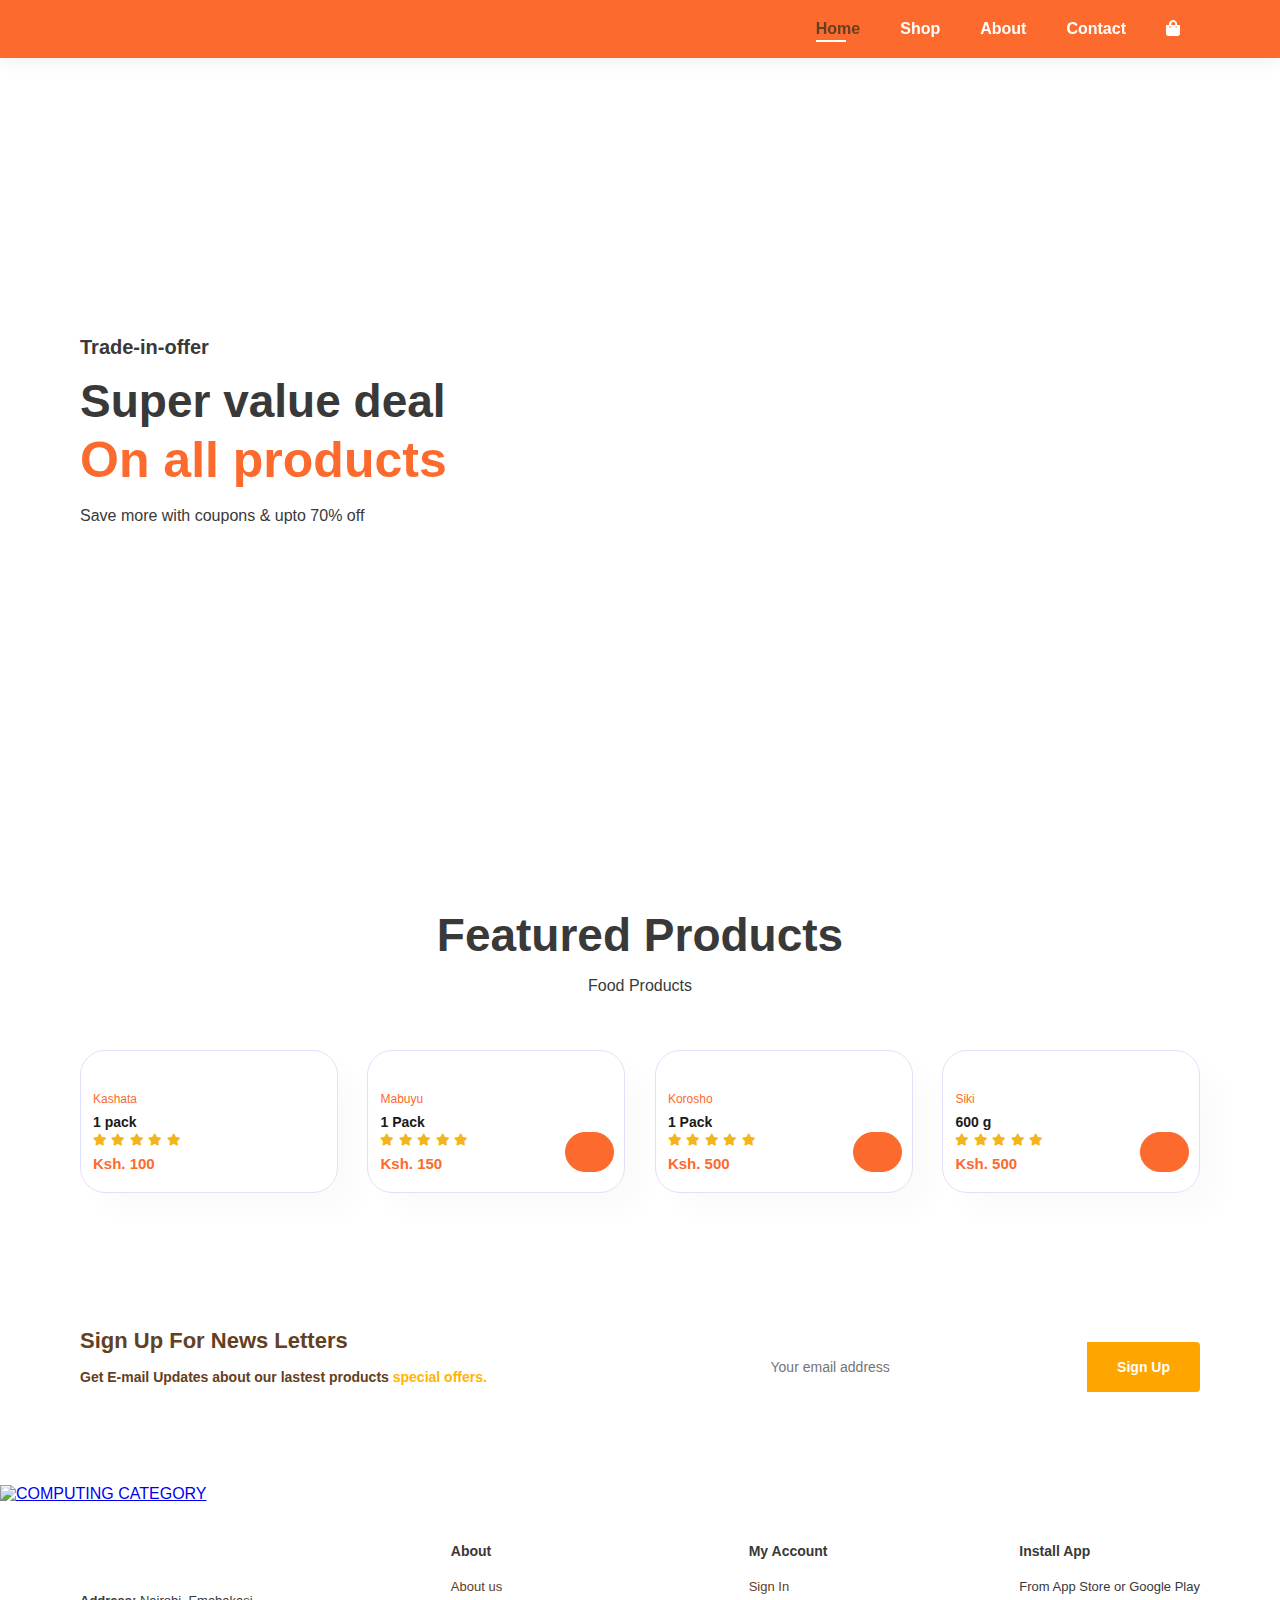
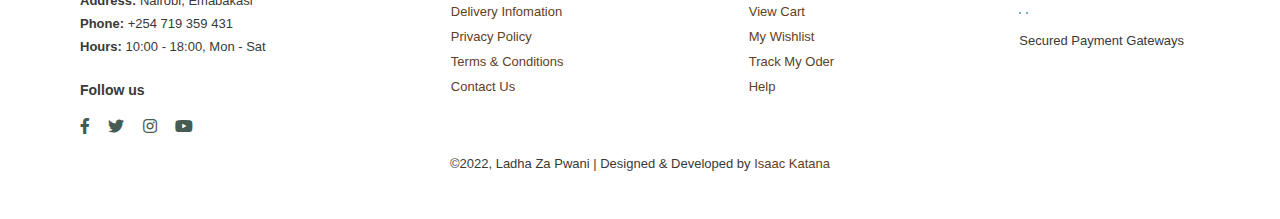
==== index.html @ 70e5d3e6 "#" ====
<!DOCTYPE html>
<html lang="en">
<head>
	<meta charset="UTF-8">
	<meta http-equiv="X-UA-Compatible" content="IE-edge">
	<meta name="viewport" content="width=device-width, initial-scale=1.0">
	<title>Ladha Za Pwani</title>
	<link rel="icon" href="images/icons/ladha za pwani.png" type="image/icon type">
	<link rel="stylesheet" href="https://use.fontawesome.com/releases/v5.15.4/css/all.css">
	<link rel="stylesheet" type="text/css" href="style.css">
</head>

<body>

	<section id="header">
		<a href="#" aria-label="Read more about Ladha Za Pwani"><img src="images/icons/ladha za pwani.png" class="logo" alt="" width="97.5"></a>
		<div>
			<ul id="navbar">
				<li><a class="active" href="index.html">Home</a></li>
				<li><a href="shop.html">Shop</a></li>
				<li><a href="about.html">About</a></li>
				<li><a href="contact.html">Contact</a></li>
				<li id="ld-bag"><a href="cart.html" aria-label="Read more about Ladha Za Pwani"><i class="fa fa-shopping-bag"></i></a></li>
				<a href="#" aria-label="Read more about Ladha Za Pwani" id="close"><i class="fa fa-times"></i></a>
			</ul>
		</div>
		<div id="mobile">
			<a href="cart.html" aria-label="Read more about Ladha Za Pwani"><i class="far fa shopping-bag"></i></a>
			<i id="bar" class="fas fa-outdent"></i>
		</div>
	</section>

	<section id="hero">
		<h4>Trade-in-offer</h4> 
		<h2>Super value deal</h2>
		<h1>On all products</h1>
		<p>Save more with coupons & upto 70% off</p>
		<button>Shop Now</button>
	</section>

	<section id="product1" class="section-p1">

         <h2>Featured Products</h2>
         <p>Food Products</p>

         <div class="pro-container">

			<div class="pro">
				<img src="images/products/siki.jpg" alt="">
         		<div class="des">
         			<span>Kashata</span>
         			<h5>1 pack</h5>
         			<div class="star">
         				<i class="fa fa-star"></i>
         				<i class="fa fa-star"></i>
         				<i class="fa fa-star"></i>
         				<i class="fa fa-star"></i>
         				<i class="fa fa-star"></i>
         			</div>
         			<h4>Ksh. 100</h4>
         		</div>
         		<a href="#" aria-label="Read more about Ladha Za Pwani"><i class="fa-solid fa-cart-shopping"></i></a>
         	</div>

         	<div class="pro">
				<img src="images/products/siki.jpg" alt="">
         		<div class="des">
         			<span>Mabuyu</span>
         			<h5>1 Pack</h5>
         			<div class="star">
         				<i class="fa fa-star"></i>
         				<i class="fa fa-star"></i>
         				<i class="fa fa-star"></i>
         				<i class="fa fa-star"></i>
         				<i class="fa fa-star"></i>
         			</div>
         			<h4>Ksh. 150</h4>
         		</div>
         		<a href="#" aria-label="Read more about Ladha Za Pwani"><i class="fa-solid fa-cart-circle-plus cart"></i></a>
         	</div>

			<div class="pro">
				<img src="images/products/siki.jpg" alt="">
         		<div class="des">
         			<span>Korosho</span>
         			<h5>1 Pack</h5>
         			<div class="star">
         				<i class="fa fa-star"></i>
         				<i class="fa fa-star"></i>
         				<i class="fa fa-star"></i>
         				<i class="fa fa-star"></i>
         				<i class="fa fa-star"></i>
         			</div>
         			<h4>Ksh. 500</h4>
         		</div>
         		<a href="#" aria-label="Read more about Ladha Za Pwani"><i class="fa-solid fa-cart-circle-plus cart"></i></a>
         	</div>

			<div class="pro">
				<img src="images/products/siki.jpg" alt="">
         		<div class="des">
         			<span>Siki</span>
         			<h5>600 g</h5>
         			<div class="star">
         				<i class="fa fa-star"></i>
         				<i class="fa fa-star"></i>
         				<i class="fa fa-star"></i>
         				<i class="fa fa-star"></i>
         				<i class="fa fa-star"></i>
         			</div>
         			<h4>Ksh. 500</h4>
         		</div>
         		<a href="#" aria-label="Read more about Ladha Za Pwani"><i class="fa-solid fa-cart-circle-plus cart"></i></a>
         	</div>
         </div>

	</section>

	<section id="newsletter" class="section-p1 section-m1">

		<div class="newstext">
			<h4>Sign Up For News Letters</h4>
			<p>Get E-mail Updates about our lastest products <span> special offers.</span></p>
		</div>
		<div class="form">
			<input type="text" placeholder="Your email address">
			<button class="normal">Sign Up</button>
		</div>

	</section>
	
	<a href="https://kol.jumia.com/api/click/link/77b7e01d-0686-400f-92ca-46ebbec0037c/026234e5-b229-4881-be28-679a642f9da4"><img src="https://kol.jumia.com/banners/AwI8xxxgXCOgvEKLeIYFaEd5UYr1T9uxiLnyWip4.png" alt="COMPUTING CATEGORY"/></a>

	<footer class="section-p1">

		<div class="col">
			<img class="logo" src="images/icons/ladha za pwani.png" alt="" width="97.5">
			<h4></h4>
			<p><strong>Address:</strong> Nairobi, Emabakasi</p>
			<p><strong>Phone:</strong> +254 719 359 431</p>
			<p><strong>Hours:</strong> 10:00 - 18:00, Mon - Sat</p>
			<div class="follow">
				<h4>Follow us</h4>
				<div class="icon">
					<i class="fab fa-facebook-f"></i>
					<i class="fab fa-twitter"></i>
					<i class="fab fa-instagram"></i>
					<i class="fab fa-youtube"></i>
				</div>
			</div>
		</div>
		
		<div class="col">
			<h4>About</h4>
			<a href="#">About us</a>
			<a href="#">Delivery Infomation</a>
			<a href="#">Privacy Policy</a>
			<a href="#">Terms & Conditions</a>
			<a href="#">Contact Us</a>
		</div>
		
		<div class="col">
			<h4>My Account</h4>
			<a href="#">Sign In</a>
			<a href="#">View Cart</a>
			<a href="#">My Wishlist</a>
			<a href="#">Track My Oder</a>
			<a href="#">Help</a>
		</div>
		
		<div class="col install">
		    <h4>Install App</h4>
		    <p>From App Store or Google Play</p>
		    <div class="row">
			<img src="images/icons/google-play-badge.png" width="100px" alt="">
			<img src="images/icons/download-on-the-app-store.png" width="100px" alt="">
		    </div>
		    <p>Secured Payment Gateways</p>
		    <img src="images/icons/lipa-na-mpesa.png" width="100px" alt="">
	    </div>
	    
	    <div class="copyright">
	    	<p>©2022, Ladha Za Pwani | Designed & Developed by <a href="https://isaackatana.github.io/" target=”_blank”>Isaac Katana</a></p>
	    </div>

	</footer>

	<script src="script.js"></script>

</body>

</html>
---- style.css ----
*{
	margin: 0;
	padding: 0;
	box-sizing: border-box;
	font-family: 'spartan', sans-serif;
}

h1{
	font-size: 50px;
	line-height: 64px;
	color: #393939;
}

h2{
	font-size: 46px;
	line-height: 54px;
	color: #393939;
}

h4{
	font-size: 20px;
	color: #393939;
}

h6{
	font-size: 700;
	color: #393939;
}

p{
	font-size: 16px;
	color: #393939;
	margin: 15px 0 20px 0;
}

.section-p1{
	padding: 40px 80px;
}

.section-m1{
	margin: 40px 0;
}

button.normal{
	font-size: 14px;
	font-weight: 600;
	padding: 15px 30px;
	color: #000;
	background-color: #fff;
	border-radius: 3px;
	cursor: pointer;
	border: none;
	outline: none;
	transition: 0.2s;

}

body{
	width: 100%;
	background-color: white;
}

#header{
	display: flex;
	align-items: center;
	justify-content: space-between;
	padding: 20px 80px;
	background: #fc6a2d;
	box-shadow:0 5px 15px rgb(0, 0, 0, 0.06);
	z-index: 999;
	position: -webkit-sticky;
	position: sticky;
	top: 0;
	left: 0;
}

#navbar{
	display: flex;
	align-items: center;
	justify-content: space-between;
}

#navbar li{
	list-style: none;
	padding: 0 20px;
	position: relative;
}

#navbar li a{
	text-decoration: none;
	font-size: 16px;
	font-weight: 600;
	color: white;
	transition: 0.3s ease;
}

#navbar li a:hover{
	color: #634022;
}

#navbar li a:hover,
#navbar li a.active{
	color: #634022;
}
 
#navbar li a.active::after,
#navbar li a:hover::after{
    content: "";
    width: 30px;
    height: 2px;
    background: white;
    position: absolute;
    bottom: -4px;
    left: 20px;
}

#mobile{
	display: none;
	align-items: center;
}

#close{
	display: none;
}

#hero{
	background-image: url(images/hero/background.png);
	height: 90vh;
	width: 100%;
	background-size: cover;
	background-position: top 25% right 0;
	padding: 0 80px;
	display: flex;
	flex-direction: column;
	align-items: flex-start;
	justify-content: center;
}

#hero h4{
	padding-bottom:  15px;
}

#hero h1{
	color: #fc6a2d; 
}

#hero button{
	background-image: url(images/hero/shop-now-button.png);
	background-color: transparent;
	color: white;
	border: 0;
	padding: 14px 80px 14px 54px;
	background-repeat: no-repeat;
	cursor: pointer;
	font-weight: 700px;
	font-size: 15px;
}

#product1{
	text-align: center; 
}

#product1 .pro-container{
	display: flex;
	justify-content: space-between;
	padding-top: 20px;
	flex-wrap: wrap;
}

#product1 .pro{
	width: 23%;
	min-width: 250px;
	padding: 10px 12px;
	border: 1px solid #dde1fa;
	border-radius: 25px;
	cursor: pointer;
	box-shadow: 20px 20px 30px rgba(0,0,0,0.02);
	margin: 15px 0;
	transition: 0.2s ease;
	position: relative;
}

#product1 .pro:hover{
	box-shadow: 20px 20px 30px rgba(0,0,0,0.06);
	margin: 15px 0;
	transition: 0.2s ease;
}

#product1 .pro img{
	width: 100%;
	border-radius: 20px;
}

#product1 .pro .des{
	text-align: start;
	padding: 10px 0;
}

#product1 .pro .des span{
	color:#fc6a2d;
	font-size: 12px;
}

#product1 .pro .des h5{
	padding-top: 7px;
	color: #1a1a1a;
	font-size: 14px;
}

#product1 .pro .des i{
	font-size: 12px;
	color: rgb(243, 181, 25);
} 
 
#product1 .pro .des h4{
	padding-top: 7px;
	font-size: 15px;
	font-weight: 700; 
	color: #fc6a2d;
}

#product1 .pro .cart{
	width: 49px;
	height: 40px;
	line-height: 40px;
    border-radius: 50px;
    background-color: #fc6a2d;
    font-weight: 500px;
    color: #cce7d0;
    border: 1px solid #fc6a2d;
    position: absolute;
    bottom: 20px;
    right: 10px;
}

#banner{
	display: flex;
	flex-direction: column;
	justify-content: center;
	align-items: center;
	text-align: center;
	background-image: url(images/banners/ad-banner-1.png);
	width: 100%;
	height: 40vh;
	background-size: cover;
	background-position: center;
}

#banner h4{
	color: #634022;
	font-size: 16px;
}

#banner h2{
	color: #634022;
    font-size: 30px;
    padding: 10px 0;
}

#banner h2 span{
	color: #fc6a2d;
}

#banner button:hover{
	background: #888178;
	color: white;
}

#banner h2 span {
	color: white;
}

#newsletter{
	display: flex;
	justify-content: space-between;
	flex-wrap: wrap;
	margin: 40px 0;
	align-items: center;
	background-image: url(images/banners/newsletter-banner.png);
	background-repeat: no-repeat;
	background-position: 20% 30%;
	background-color: white;
}

#newsletter h4{
	font-size: 22px;
	font-weight: 700;
	color: #634022;
}

#newsletter p{
	font-size: 14px;
	font-weight: 600;
	color: #634022;
}

#newsletter p span{
	color: #ffb400;
}

#newsletter .form{
	display: flex;
	width: 40%;
}

#newsletter input{
	height: 3.125rem;
	padding: 0 1.25em;
	font-size: 14px;
	width: 100%;
	border: 1px solid transparent;
	border-radius: 4px;
	outline: none;
	border-radius: 4px;
	outline: none;
	border-top-right-radius: 0;
	border-bottom-right-radius: 0;
}

button.normal{
	font-size: 14px;
	font-weight: 600;
	padding: 15px 30px;
	color: #000;
	background-color: #fff;
	border-radius: 4px;
	cursor: pointer;
	border: none;
	outline: none;
	transition: 0.2s;
}

#newsletter button{
	background-color: orange;
	color: white;
	white-space: nowrap;
	border-top-left-radius: 0;
	border-bottom-left-radius: 0;
}

footer{
	display: flex;
	flex-wrap: wrap;
	justify-content: space-between;
}

footer .col{
	display: flex;
	flex-direction: column;
	align-items: flex-start;
	margin-bottom: 20px;
}

footer .logo{
	margin-bottom: 30px;
}

footer h4{
	font-size: 14px;
	padding-bottom: 20px;
}

footer p{
	font-size: 13px;
	margin: 0 0 8px 0;
}

footer a{
	font-size: 13px;
	text-decoration: none;
	color: #634022;
	margin-bottom: 10px;
}

footer .follow{
    margin-top: 20px;
}

footer .follow i{
	color: #465b52;
	padding-right: 14px;
	cursor: pointer;

}

footer .install .row img{
    border: 1px solid #088178;
    border-radius: 6px;
}

footer .install img{
	margin: 10px 0 15px 0;
}

footer .follow i:hover,
footer a:hover{
	color: #fc6a2d;
}

footer .copyright{
	width: 100%;
	text-align: center;
}

/* Start Media Query */

@media (max-width:799px) {
	#navbar {
		display: flex;
		flex-direction: column;
		align-items: flex-start;
		justify-content: flex-start;
		position: fixed;
		top: 0;
		right: -300px;
		height: 100vh;
		width: 300px;
		background-color: #E3E6f3;
		box-shadow: 0 40px 60px rgba(0, 0, 0, 0.1);
		padding: 80px 0 0 10px;
		transition: 0.3s;
	}

	#navbar.active{
		right: 0px;
	}  

	#navbar li{
        margin-bottom: 25px;

	}

	#mobile{
		display: flex;
		align-items: center;
	}

	#mobile i{
		color: #1a1a1a; 
		font-size: 24px;
		padding-left: 20px;
	}

	#close{
		display: initial;
		position: absolute;
		top: 30px;
		left: 30px;
		color: #222;
		font-size: 24px;
	}
	
	#lg-bag{
		display: none;
	}

    #hero{
       height: 70vh;
       padding: 0 80px;
       background-position:  top 30% right 30%;
    }

    #product1 .pro-container {
       justify-content: center;
    }

    #product1 .pro {
       margin: 15px;
    }

	#banner{
		height: 20vh;
	}

    #newsletter .form {
       width: 70%;
    }
}


@media (max-width: 477px) {
	.section-p1{
	    padding: 20px;
	}
	
	#header {
		padding: 10px 30px;
	}

	h1{
		font-size: 38px;
	}

	h2{
		font-size: 32px;
	}

	#hero{
		padding: 0 20px;
		background-position: 55%;
	}

	#product1 .pro{
		width: 100%;
	}

	#banner{
		height: 40vh;
		width: 100%;
	}
	
	#newsletter{
		padding: 40px 20px;
	}

    #newsletter .form{
    	width: 100%;
    }

	footer .copyright{
    	text-align: start;
	}
}
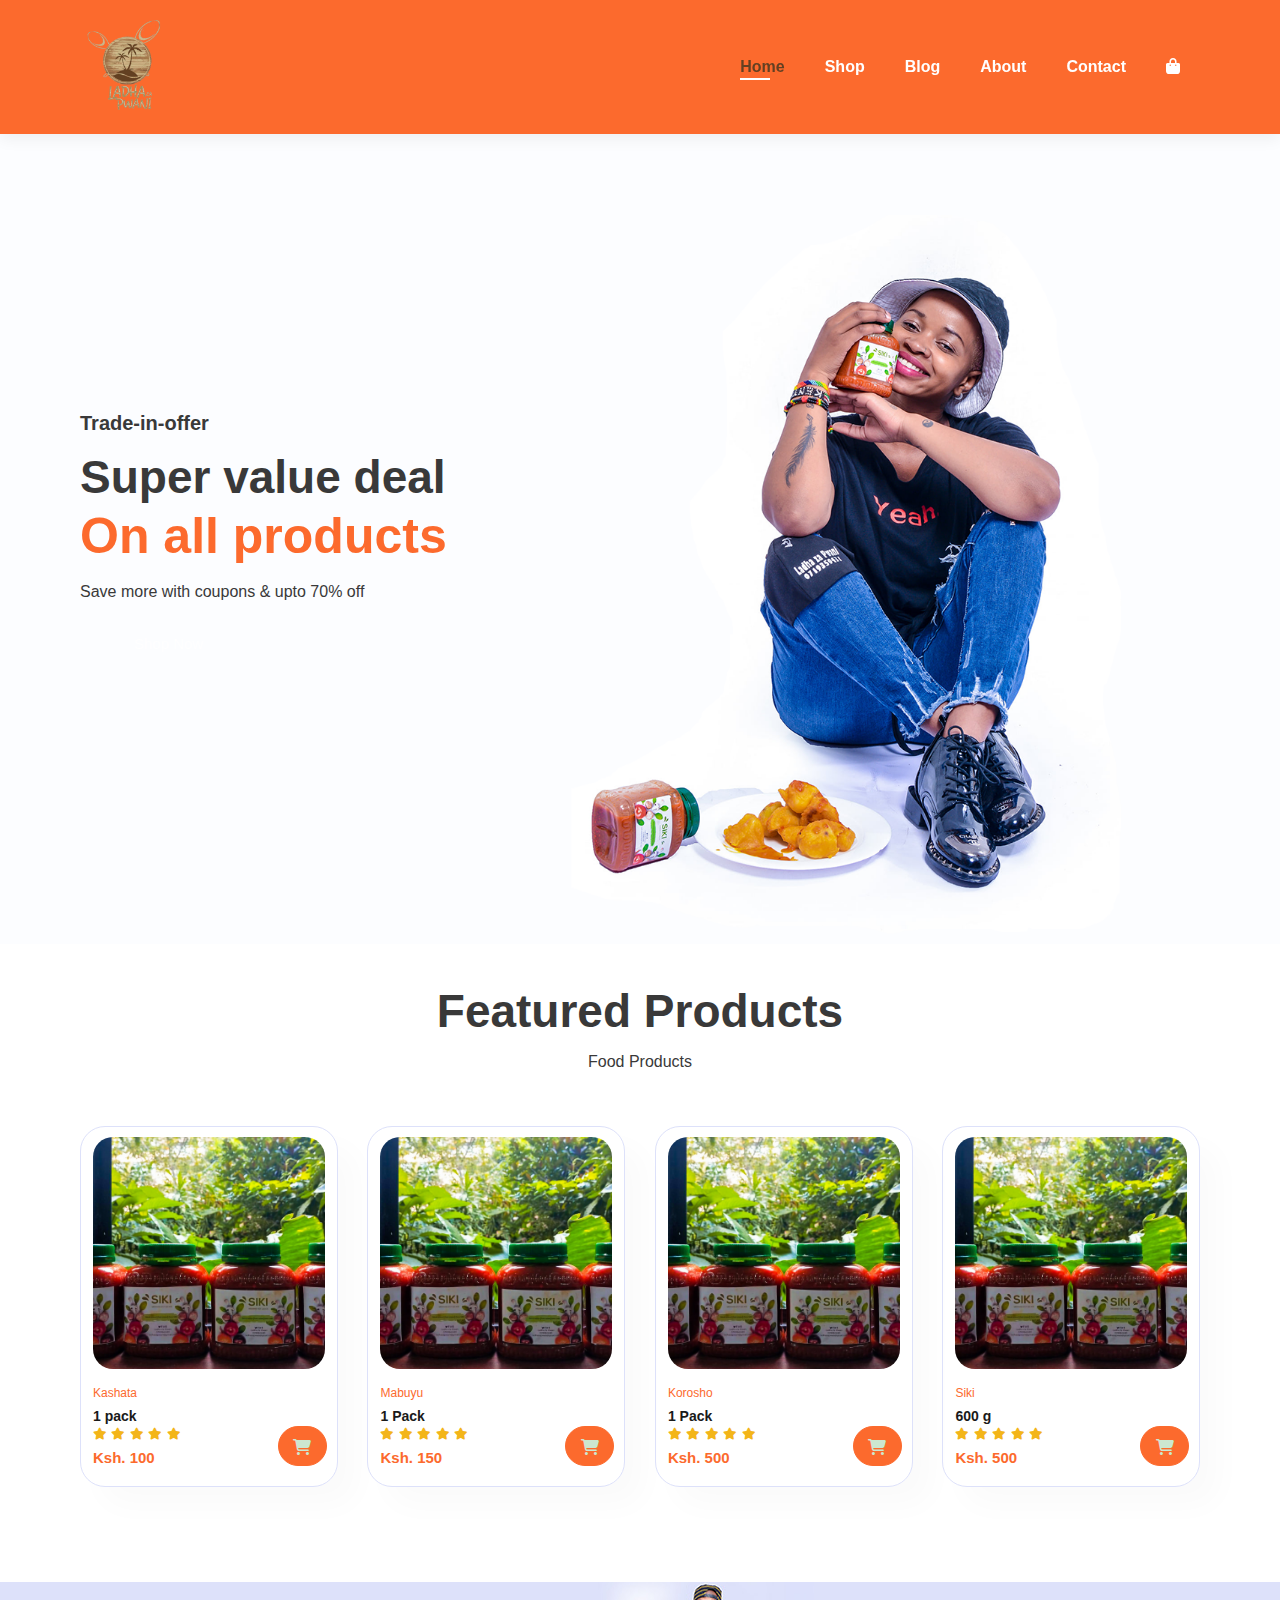
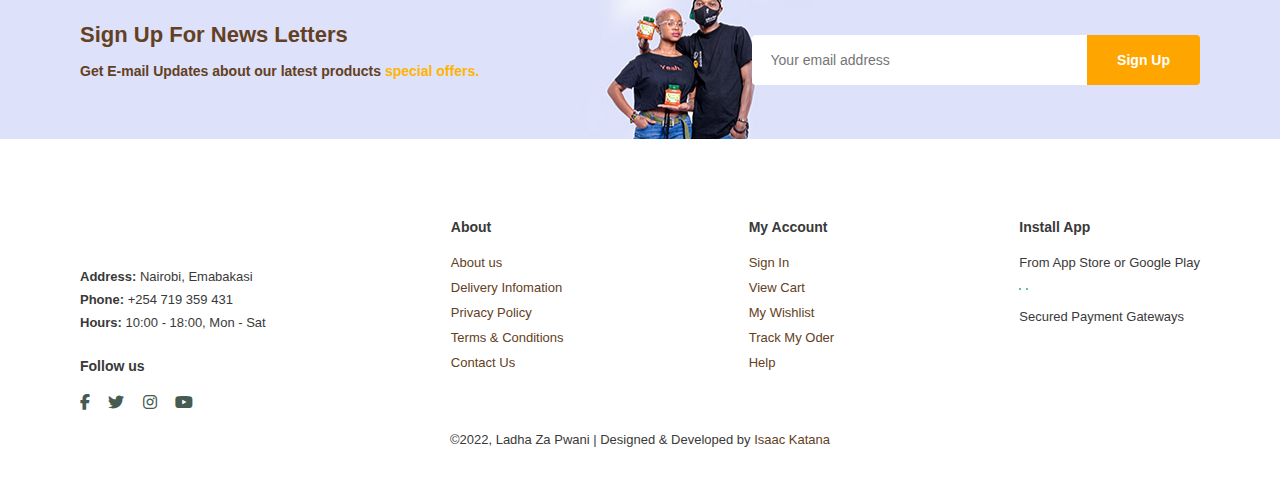
==== commit c38186fb: "#" ====
--- a/index.html
+++ b/index.html
@@ -4,20 +4,21 @@
 	<meta charset="UTF-8">
 	<meta http-equiv="X-UA-Compatible" content="IE-edge">
 	<meta name="viewport" content="width=device-width, initial-scale=1.0">
-	<title>Ladha Za Pwani</title>
-	<link rel="icon" href="images/icons/ladha za pwani.png" type="image/icon type">
-	<link rel="stylesheet" href="https://use.fontawesome.com/releases/v5.15.4/css/all.css">
+	<title>Karibu Ladha Za Pwani</title>
+	<link rel="icon" href="img/logo.png" type="image/icon type">
+	<link rel="stylesheet" href="https://cdnjs.cloudflare.com/ajax/libs/font-awesome/6.2.0/css/all.min.css"/>
 	<link rel="stylesheet" type="text/css" href="style.css">
 </head>
 
 <body>
 
 	<section id="header">
-		<a href="#" aria-label="Read more about Ladha Za Pwani"><img src="images/icons/ladha za pwani.png" class="logo" alt="" width="97.5"></a>
+		<a href="#" aria-label="Read more about Ladha Za Pwani"><img src="img/logo.png" class="logo" alt="" width="97.5"></a>
 		<div>
 			<ul id="navbar">
-				<li><a class="active" href="index.html">Home</a></li>
+				<li><a href="index.html" class="active">Home</a></li>
 				<li><a href="shop.html">Shop</a></li>
+				<li><a href="blog.html">Blog</a></li>
 				<li><a href="about.html">About</a></li>
 				<li><a href="contact.html">Contact</a></li>
 				<li id="ld-bag"><a href="cart.html" aria-label="Read more about Ladha Za Pwani"><i class="fa fa-shopping-bag"></i></a></li>
@@ -46,7 +47,7 @@
          <div class="pro-container">
 
 			<div class="pro">
-				<img src="images/products/siki.jpg" alt="">
+				<img src="img/products/f1.jpg" alt="">
          		<div class="des">
          			<span>Kashata</span>
          			<h5>1 pack</h5>
@@ -59,11 +60,11 @@
          			</div>
          			<h4>Ksh. 100</h4>
          		</div>
-         		<a href="#" aria-label="Read more about Ladha Za Pwani"><i class="fa-solid fa-cart-shopping"></i></a>
+         		<a href="#" aria-label="Read more about Ladha Za Pwani"><i class="fa-solid fa-cart-shopping cart"></i></a>
          	</div>
 
          	<div class="pro">
-				<img src="images/products/siki.jpg" alt="">
+				<img src="img/products/f1.jpg" alt="">
          		<div class="des">
          			<span>Mabuyu</span>
          			<h5>1 Pack</h5>
@@ -76,11 +77,11 @@
          			</div>
          			<h4>Ksh. 150</h4>
          		</div>
-         		<a href="#" aria-label="Read more about Ladha Za Pwani"><i class="fa-solid fa-cart-circle-plus cart"></i></a>
+         		<a href="#" aria-label="Read more about Ladha Za Pwani"><i class="fa-solid fa-cart-shopping cart"></i></a>
          	</div>
 
 			<div class="pro">
-				<img src="images/products/siki.jpg" alt="">
+				<img src="img/products/f1.jpg" alt="">
          		<div class="des">
          			<span>Korosho</span>
          			<h5>1 Pack</h5>
@@ -93,11 +94,11 @@
          			</div>
          			<h4>Ksh. 500</h4>
          		</div>
-         		<a href="#" aria-label="Read more about Ladha Za Pwani"><i class="fa-solid fa-cart-circle-plus cart"></i></a>
+         		<a href="#" aria-label="Read more about Ladha Za Pwani"><i class="fa-solid fa-cart-shopping cart"></i></a>
          	</div>
 
 			<div class="pro">
-				<img src="images/products/siki.jpg" alt="">
+				<img src="img/products/f1.jpg" alt="">
          		<div class="des">
          			<span>Siki</span>
          			<h5>600 g</h5>
@@ -110,7 +111,7 @@
          			</div>
          			<h4>Ksh. 500</h4>
          		</div>
-         		<a href="#" aria-label="Read more about Ladha Za Pwani"><i class="fa-solid fa-cart-circle-plus cart"></i></a>
+         		<a href="#" aria-label="Read more about Ladha Za Pwani"><i class="fa-solid fa-cart-shopping cart"></i></a>
          	</div>
          </div>
 
@@ -120,7 +121,7 @@
 
 		<div class="newstext">
 			<h4>Sign Up For News Letters</h4>
-			<p>Get E-mail Updates about our lastest products <span> special offers.</span></p>
+			<p>Get E-mail Updates about our latest products <span> special offers.</span></p>
 		</div>
 		<div class="form">
 			<input type="text" placeholder="Your email address">
@@ -128,8 +129,6 @@
 		</div>
 
 	</section>
-	
-	<a href="https://kol.jumia.com/api/click/link/77b7e01d-0686-400f-92ca-46ebbec0037c/026234e5-b229-4881-be28-679a642f9da4"><img src="https://kol.jumia.com/banners/AwI8xxxgXCOgvEKLeIYFaEd5UYr1T9uxiLnyWip4.png" alt="COMPUTING CATEGORY"/></a>
 
 	<footer class="section-p1">
 
--- a/style.css
+++ b/style.css
@@ -3,7 +3,7 @@
 	margin: 0;
 	padding: 0;
 	box-sizing: border-box;
-	font-family: 'spartan', sans-serif;
+	font-family: 'League Spartan', sans-serif;
 }
 
 h1{
@@ -125,7 +125,7 @@
 }
 
 #hero{
-	background-image: url(images/hero/background.png);
+	background-image: url(img/hero4.png);
 	height: 90vh;
 	width: 100%;
 	background-size: cover;
@@ -277,7 +277,7 @@
 	flex-wrap: wrap;
 	margin: 40px 0;
 	align-items: center;
-	background-image: url(images/banners/newsletter-banner.png);
+	background-image: url(img/banner/b2.jpg);
 	background-repeat: no-repeat;
 	background-position: 20% 30%;
 	background-color: white;
@@ -401,6 +401,105 @@
 footer .copyright{
 	width: 100%;
 	text-align: center;
+}
+
+/* Shop Page */
+
+#page-header {
+    background-image: url(img/banner/b1.jpg);
+	width: 100%;
+	height: 40vh;
+	background-size: cover;
+	display: flex;
+	justify-content: center;
+	text-align: center;
+	flex-direction: column;
+	padding: 14px;
+}
+
+#page-header h2,
+#page-header p {
+	color: #fff;
+}
+
+#pagination {
+	text-align: center;
+}
+
+#pagination a {
+	text-decoration: none;
+	background-color: #fc6a2d;
+	padding: 15px 20px;
+	border-radius: 4px;
+	color: #fff;
+	font-weight: 600;
+}
+
+#pagination a i {
+	font-size: 16px;
+	font-weight: 600;
+}
+
+/* Single Product */
+
+#prodetails {
+	display: flex;
+	margin-top: 20px;
+}
+
+#prodetails .single-pro-image {
+	width: 40%;
+	margin-right: 50px;
+}
+
+.small-img-group {
+	display: flex;
+	justify-content: space-between;
+}
+
+.small-img-col {
+	flex-basis: 24%;
+	cursor: pointer;
+}
+
+#prodetails .single-pro-details {
+	width: 50%;
+	padding-top: 30px;
+}
+
+#prodetails .single-pro-details h4 {
+	padding: 40px 0 20px 0;
+}
+
+#prodetails .single-pro-details h2 {
+	font-size: 26px;
+}
+
+#prodetails .single-pro-details select {
+	display: block;
+	padding: 5px 10px;
+	margin-bottom: 10px;
+}
+
+#prodetails .single-pro-details input {
+	width: 50px;
+	height: 47px;
+	padding-left: 10px;
+	font-size: 16px;
+	margin-right: 10px;
+}
+
+#prodetails .single-pro-details input:focus {
+	outline: none;
+}
+
+#prodetails .single-pro-details button {
+	background-color: #fc6a2d;
+	color: #fff;
+}
+
+#prodetails .single-pro-details span {
+	line-height: 25px;
 }
 
 /* Start Media Query */
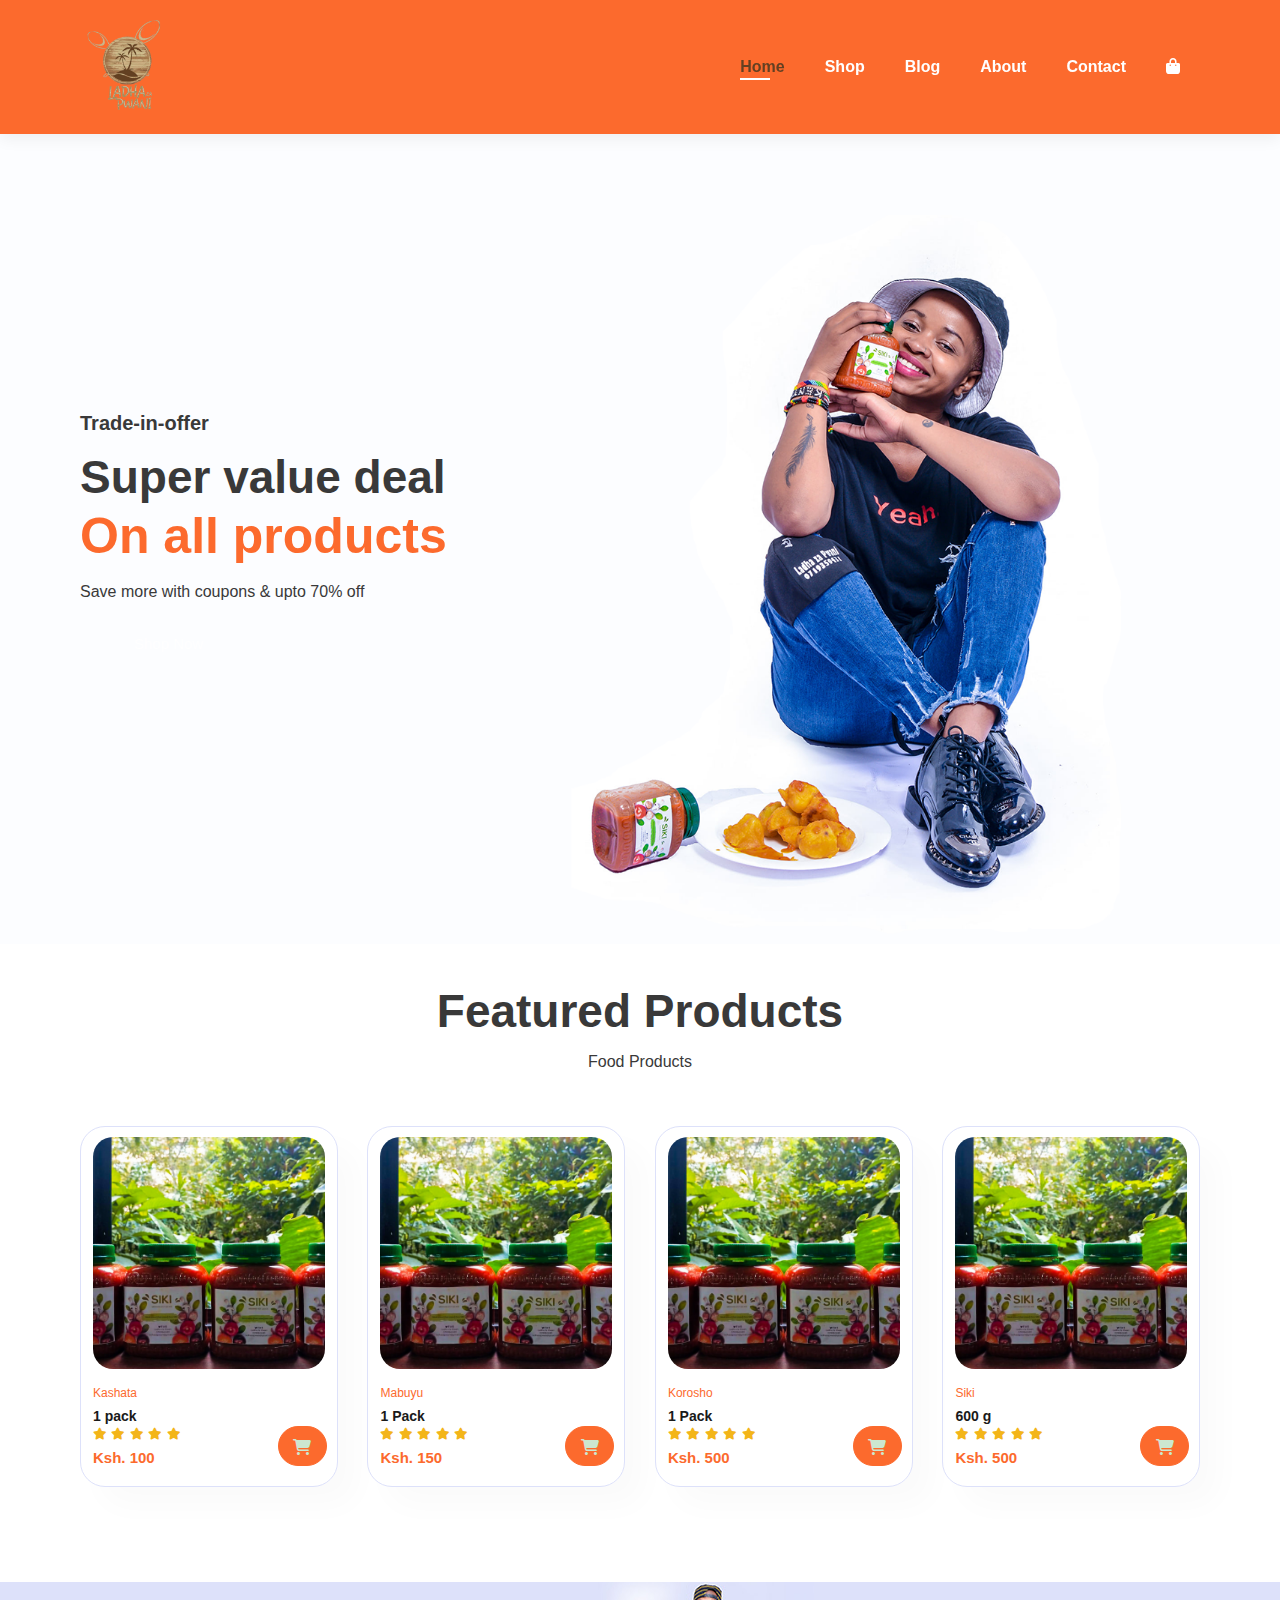
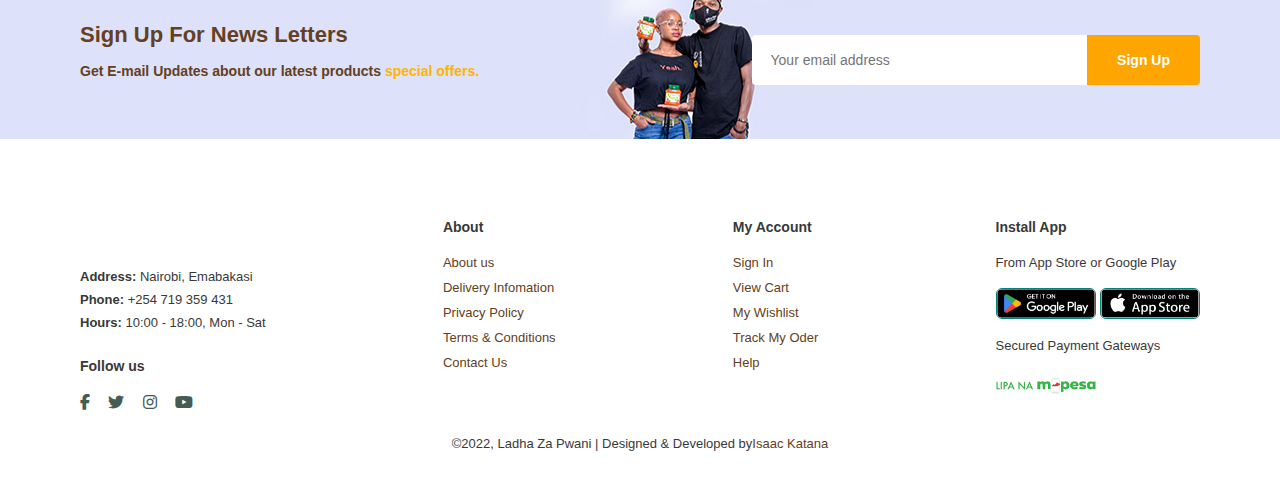
==== commit 75e95970: "#" ====
--- a/index.html
+++ b/index.html
@@ -46,7 +46,7 @@
 
          <div class="pro-container">
 
-			<div class="pro">
+			<div class="pro" onclick="window.location.href='sproduct.html';">
 				<img src="img/products/f1.jpg" alt="">
          		<div class="des">
          			<span>Kashata</span>
@@ -63,7 +63,7 @@
          		<a href="#" aria-label="Read more about Ladha Za Pwani"><i class="fa-solid fa-cart-shopping cart"></i></a>
          	</div>
 
-         	<div class="pro">
+         	<div class="pro" onclick="window.location.href='sproduct.html';">
 				<img src="img/products/f1.jpg" alt="">
          		<div class="des">
          			<span>Mabuyu</span>
@@ -80,7 +80,7 @@
          		<a href="#" aria-label="Read more about Ladha Za Pwani"><i class="fa-solid fa-cart-shopping cart"></i></a>
          	</div>
 
-			<div class="pro">
+			<div class="pro" onclick="window.location.href='sproduct.html';">
 				<img src="img/products/f1.jpg" alt="">
          		<div class="des">
          			<span>Korosho</span>
@@ -97,7 +97,7 @@
          		<a href="#" aria-label="Read more about Ladha Za Pwani"><i class="fa-solid fa-cart-shopping cart"></i></a>
          	</div>
 
-			<div class="pro">
+			<div class="pro" onclick="window.location.href='sproduct.html';">
 				<img src="img/products/f1.jpg" alt="">
          		<div class="des">
          			<span>Siki</span>
@@ -171,15 +171,15 @@
 		    <h4>Install App</h4>
 		    <p>From App Store or Google Play</p>
 		    <div class="row">
-			<img src="images/icons/google-play-badge.png" width="100px" alt="">
-			<img src="images/icons/download-on-the-app-store.png" width="100px" alt="">
+			<img src="img/google-play-badge.png" width="100px" alt="">
+			<img src="img/download-on-the-app-store.png" width="100px" alt="">
 		    </div>
 		    <p>Secured Payment Gateways</p>
-		    <img src="images/icons/lipa-na-mpesa.png" width="100px" alt="">
+		    <img src="img/lipa-na-mpesa.png" width="100px" alt="">
 	    </div>
 	    
 	    <div class="copyright">
-	    	<p>©2022, Ladha Za Pwani | Designed & Developed by <a href="https://isaackatana.github.io/" target=”_blank”>Isaac Katana</a></p>
+	    	<p>©2022, Ladha Za Pwani | Designed & Developed by<a href="https://isaackatana.github.io/" target=”_blank”>Isaac Katana</a></p>
 	    </div>
 
 	</footer>
--- a/style.css
+++ b/style.css
@@ -277,7 +277,7 @@
 	flex-wrap: wrap;
 	margin: 40px 0;
 	align-items: center;
-	background-image: url(img/banner/b2.jpg);
+	background-image: url(img/banner/b2.jpg );
 	background-repeat: no-repeat;
 	background-position: 20% 30%;
 	background-color: white;
@@ -501,6 +501,201 @@
 #prodetails .single-pro-details span {
 	line-height: 25px;
 }
+
+#page-header.blog-header {
+	background-image: url(img/banner/b19.jpg);
+}
+
+#blog {
+	padding: 150px 150px 0 150px;
+}
+
+#blog .blog-box {
+	display: flex;
+	align-items: center;
+	width: 100%;
+	position: relative;
+	padding-bottom: 90px;
+}
+
+#blog .blog-img {
+	width: 50%;
+	margin-right: 40px;
+}
+
+#blog img {
+	width: 100%;
+	height: 300px;
+	object-fit: cover;
+}
+
+#blog .blog-details {
+	width: 50%;
+}
+
+#blog .blog-details a {
+	text-decoration: none;
+	font-size: 11px;
+	color: #000;
+	font-weight: 700;
+	position: relative;
+	transition: 0.3s;
+}
+
+#blog .blog-details a::after {
+	content: '';
+	width: 50px;
+	height: 1px;
+	background-color: #000;
+	position: absolute;
+	top: 4px;
+	right: -60px;
+}
+
+#blog .blog-details a:hover {
+	color: #fc6a2d;
+}
+
+#blog .blog-details a:hover::after {
+	background-color: #fc6a2d;
+}
+
+#blog .blog-box h1 {
+	position: absolute;
+	top: 40px;
+	left: 700;
+	color: #fc6a2d;
+	z-index: -9;
+}
+
+#page-header.about-header {
+	background-image: url(img/about/banner.png);
+}
+
+#about-head {
+	display: flex;
+	align-items: center;
+}
+
+#about-head img {
+	width: 50%;
+	height: auto;
+}
+
+#about-head div {
+	padding-left: 40px;
+}
+
+#contact-details {
+	display: flex;
+	align-items: center;
+	justify-content: space-between;
+}
+
+#contact-details .details {
+	width: 40%;
+}
+
+#contact-details .details span,
+#form-details form span {
+	font-size: 12px;
+}
+
+#contact-details .details h2,
+#form-details form h2 {
+	font-size: 26px;
+	line-height: 35px;
+	padding: 20px 0;
+}
+
+#contact-details .details h3 {
+	font-size: 16px;
+	padding-bottom: 15px;
+}
+
+#contact-details .details li {
+	list-style: none;
+	display: flex;
+	padding: 10px 0;
+}
+
+#contact-details .details i {
+	font-size: 14px;
+	padding: 22px;
+}
+
+#contact-details .details li p {
+	margin: 0;
+	font-size: 14px;
+}
+
+#contact-details .map {
+	width: 55%;
+	height: 400px;
+}
+
+#contact-details .map iframe {
+	width: 100%;
+	height: 100%;
+}
+
+#form-details form {
+	width: 65%;
+	display: flex;
+	flex-direction: column;
+	align-items: flex-start;
+}
+
+#form-details {
+	display: flex;
+	justify-content: space-between;
+	margin: 30px;
+	padding: 80px;
+	border: 1px solid #e1e1e1;
+}
+
+#form-details form input,
+#form-details form textarea {
+	width: 100%;
+	padding: 12px 15px;
+	outline: none;
+	margin-bottom: 20px;
+	border-bottom: 20px;
+	border: 1px solid #e1e1e1;
+}
+
+#form-details form button {
+	background-color: #fc6a2d;
+	color: #fff;
+}
+
+#form-details .people div {
+	padding-bottom: 25px;
+	display: flex;
+	align-items: flex-start;
+}
+
+#form-details .people div img {
+	width: 65px;
+	height: 65px;
+	object-fit: cover;
+	margin-right: 15px;
+}
+
+#form-details .people div p {
+	margin: 0;
+	font-size: 13px;
+	line-height: 25px;
+}
+
+#form-details .people div p span {
+	display: block;
+	font-size: 16px;
+	font-weight: 600;
+	color: #000;
+}
+
+
 
 /* Start Media Query */
 
@@ -575,6 +770,14 @@
     #newsletter .form {
        width: 70%;
     }
+
+	#form-details {
+		padding: 40px;
+	}
+
+	#form-details form {
+		width: 50%;
+	}
 }
 
 
@@ -620,4 +823,75 @@
 	footer .copyright{
     	text-align: start;
 	}
+
+    #prodetails {
+		display: flex;
+		flex-direction: column;
+	}
+
+	#prodetails .single-pro-image {
+		width: 100%;
+		margin-right: 0px;
+	}
+
+	#prodetails .single-pro-details {
+		width: 100%;
+	}
+
+	#blog {
+		padding: 100px 20px 0 20px;
+	}
+
+	#blog .blog-box {
+		display: flex;
+		flex-direction: column;
+		align-items: flex-start;
+	}
+
+	#blog .blog-img {
+		width: 100%;
+		margin-right: 0px;
+		margin-bottom: 30px;
+	}
+
+	#blog .blog-details {
+		width: 100%;
+	}
+
+    #about-head {
+		flex-direction: column;
+	}
+
+	#about-head img {
+		width: 100%;
+		margin-bottom: 20px;
+	}
+
+	#about-head div {
+		padding-left: 0px;
+	}
+
+	#contact-details {
+		flex-direction: column;
+	}
+
+	#contact-details .details {
+        width: 100%;
+		margin-bottom: 30px;
+	}
+
+	#contact-details .map {
+		width: 100%;
+	}
+
+	.form-details{
+		margin: 10px;
+		padding: 30px 10px;
+		flex-wrap: wrap;
+	}
+
+	.form-details form {
+		width: 100%;
+		margin-bottom: 30px;
+	}
 }